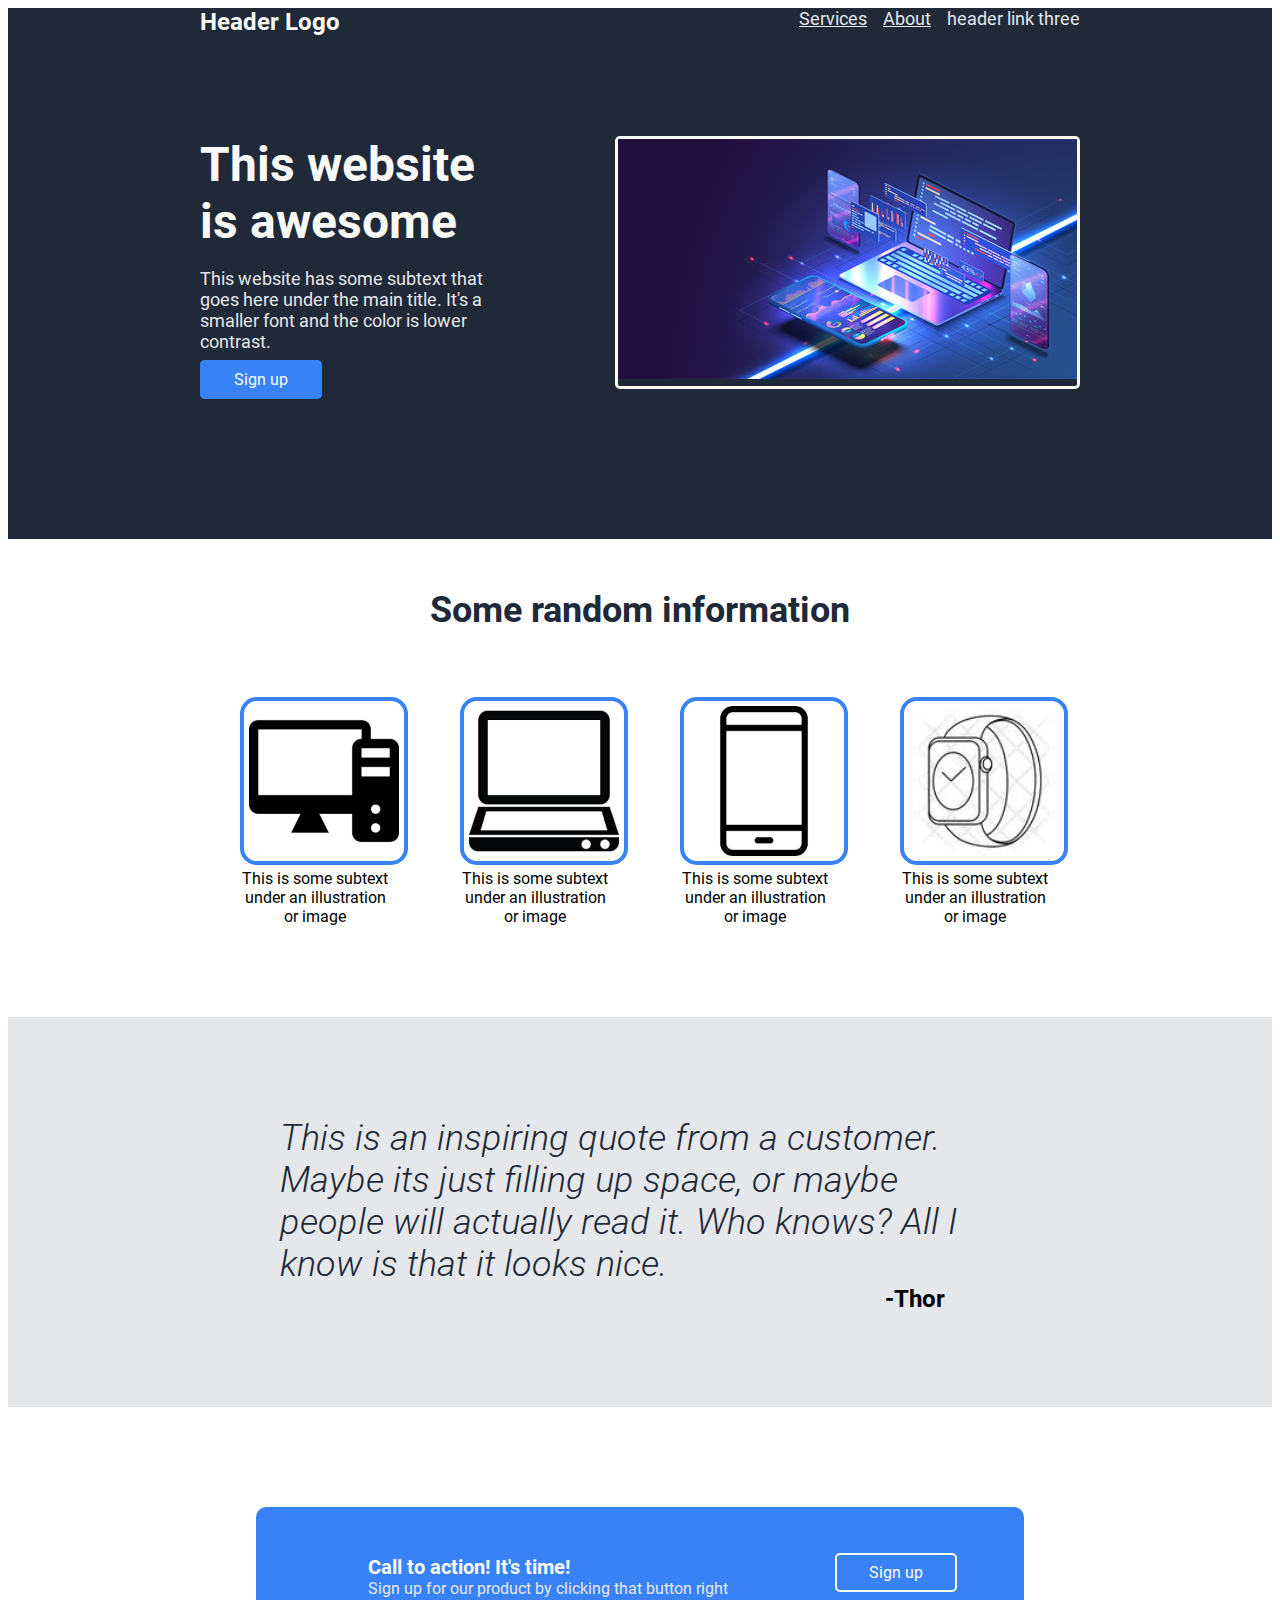
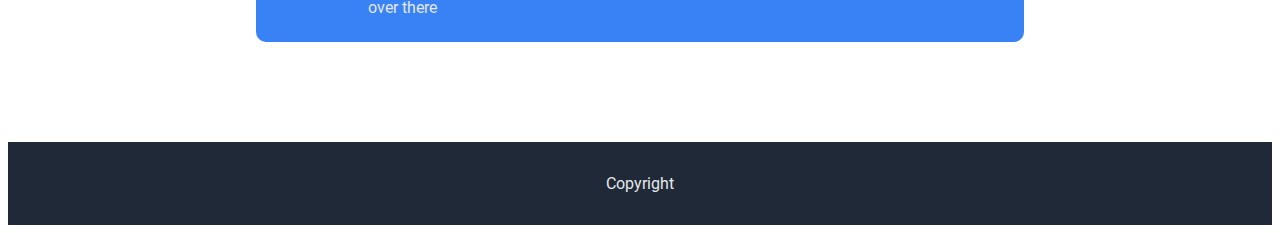
==== index.html @ f918aa76 "first-commit" ====
<!DOCTYPE html>
<html lang="en">
<head>
    <meta charset="UTF-8">
    <meta http-equiv="X-UA-Compatible" content="IE=edge">
    <meta name="viewport" content="width=device-width, initial-scale=1.0">
    <link rel="stylesheet" href="index_style.css">
    <title>Homepage</title>
</head>
<body>
    <header>
        <div id="header-container">
            <div id="header-logo">Header Logo</div>
            <div><a href="services.html" class="header-links">Services</a></div>
            <div><a href="about.html" class="header-links">About</a></div>
            <div><a class="header-links">header link three</a></div>
        </div>
    </header>
    <main>
        <section>
            <div id="intro-container">
                <div id="intro-item1">
                    <h1 id="intro-main-text">This website is awesome</h1>
                    <p id="intro-subtext">This website has some subtext that goes here under the main title. It's a smaller font and the color is lower contrast.</p>
                    <div id="signup-button-1">
                        <a>Sign up</a>
                    </div>
                </div>
                <div id="intro-item2">
                    <img src="img/heading-img.jpg" alt="main heading image">
                </div>
            </div>
        </section>

        <section id="info-sct">
            <div>
                <div id="info-sct-heading">Some random information</div>
                <div id="figure-container">
                    <div>
                        <figure>
                            <img class="images" src="img/computer.jpg" alt="Image of a computer/laptop with WiFi icon">
                            <figcaption>This is some subtext under an illustration or image</figcaption>
                        </figure>
                    </div>
                    <div>
                        <figure>
                            <img class="images" src="img/laptop.jpg" alt="Image of a tablet with WiFi icon">
                            <figcaption>This is some subtext under an illustration or image</figcaption>
                        </figure>
                    </div>
                    <div>
                        <figure>
                            <img class="images" src="img/smartphone.jpg" alt="Image of a mobile device with WiFi icon">
                            <figcaption>This is some subtext under an illustration or image</figcaption>
                        </figure>
                    </div>
                    <div>
                        <figure>
                            <img class="images" src="img/smartwatch.jpg" alt="Image of a smartwatch with WiFi icon">
                            <figcaption>This is some subtext under an illustration or image</figcaption>
                        </figure>
                    </div>
                </div>
            </div>
        </section>

        <section id="quote-sct">
            <div id="quote-container">
                <div id="quote-txt">
                   This is an inspiring quote from a customer. Maybe its just filling up space, or maybe people will actually read it. Who knows? All I know is that it looks nice.
                </div>
                <div id="quote-author">-Thor</div>
            </div>
        </section>

        <section>
            <div id="signup-sct">
                <div id="cta-container">
                    <span id="span-1">Call to action! It's time!</span><br>
                    <span id="span-2">Sign up for our product by clicking that button right over there</span>
                </div>
                <div id="signup-button-2">
                    <a>Sign up</a>
                </div>
            </div>
        </section>
    </main>
    <footer>
        Copyright
    </footer>
</body>
</html>
---- index_style.css ----
@font-face {
    font-family: 'Roboto';
    src: url(fonts/Roboto-Regular.ttf) format('truetype');
    font-weight: normal;
}
@font-face {
    font-family: 'Roboto';
    src: url(fonts/Roboto-Bold.ttf) format('truetype');
    font-weight: bold;
}
@font-face {
    font-family: 'Roboto';
    src: url(fonts/Roboto-LightItalic.ttf) format('truetype');
    font-weight: 100;
}
* {
    font-family: 'Roboto';
    font-weight: normal;
}

header, footer, #intro-container {
    background-color: #1F2937;
}
#intro-main-text {
    color: #F9FAF8;
    font-family: 'Roboto';
    font-weight: bold;
    font-size: 48px;
    margin-bottom: 0px;
    margin-top: 100px;
}
.header-links, #intro-subtext {
    font-size: 18px;
    color: #E5E7EB;
}
#info-sct-heading {
    margin-top: 50px;
    margin-bottom: 50px;
    font-size: 36px;
    font-weight: bold;
    color:#1F2937;
    text-align: center;
}
#quote-sct {
    padding-top: 100px;
    padding-bottom: 40px;
    background-color: #E5E7EB;
    height: 250px;
}
#quote-txt {
    font-size: 36px;
    font-weight: 100;
    color:#1F2937;
    width: 20em;
}
#cta-container {
    flex: 1.5;
    color: #F9FAF8;
    padding: 3em 1em 3em 7em;
}
footer {
    padding-top: 2em;
    padding-bottom: 2em;
    text-align: center;
    color: #E5E7EB;
}
#header-container {
    display: flex;
    gap: 1em;
    justify-content: flex-end;
    padding-left: 15vw;
    padding-right: 15vw;
}
#header-logo {
    font-weight: bold;
    font-size: 24px;
    color: #F9FAF8;
    flex: 5;
}
#intro-container {
    padding-bottom: 150px;
    padding-left: 15vw;
    padding-right: 15vw;
    display: flex;
    justify-content: flex-start;

}
#intro-item1, #intro-item2 {
    flex: 1;
}
#intro-item2 {
    margin-top: 100px;
    margin-left: 110px;
    border-style: solid;
    border-color: #F9FAF8;
    border-radius: 5px;
}
#figure-container {
    display: flex;
    justify-content: center;
    margin-bottom: 75px;
}
#figure-container div {
    width: 220px;
}
.images {
    width: 150px;
    height: 150px;
    padding: 5px;
    border-style: solid;
    border-width: 4px;
    border-color:#3882F6;
    border-radius: 10%;
}
figcaption {
    width: 150px;
    text-align: center;
}
#quote-container {
    display: flex;
    flex-direction: column;
    align-items: center;
}
#quote-author {
    margin-left: 550px;
    font-weight: bold;
    font-size: 24px;
}
#signup-sct {
    margin: 100px auto 100px auto;
    width: 60vw;
    height: 135px;
    border-radius: 10px;
    display: flex;
    background-color: #3882F6;
}
#signup-button-1 {
   color: #F9FAF8;
}
#signup-button-1>a {
    padding: 0.5em 2em 0.5em 2em;
    border-style: solid;
    border-width: 2px;
    border-color: #3882F6;
    border-radius: 5px;
    background-color: #3882F6;
}
#signup-button-2 {
    flex: 1;
    padding: 3.5em 0;
    text-align: center;
    color:#F9FAF8;
}
#signup-button-2>a {
    padding: 0.5em 2em 0.5em 2em;
    border-style: solid;
    border-width: 2px;
    border-color: #F9FAF8;
    border-radius: 5px;
}
#span-1 {
    font-size: 20px;
    font-weight: bold;
}
#span-2 {
    color: #E5E7EB;
}
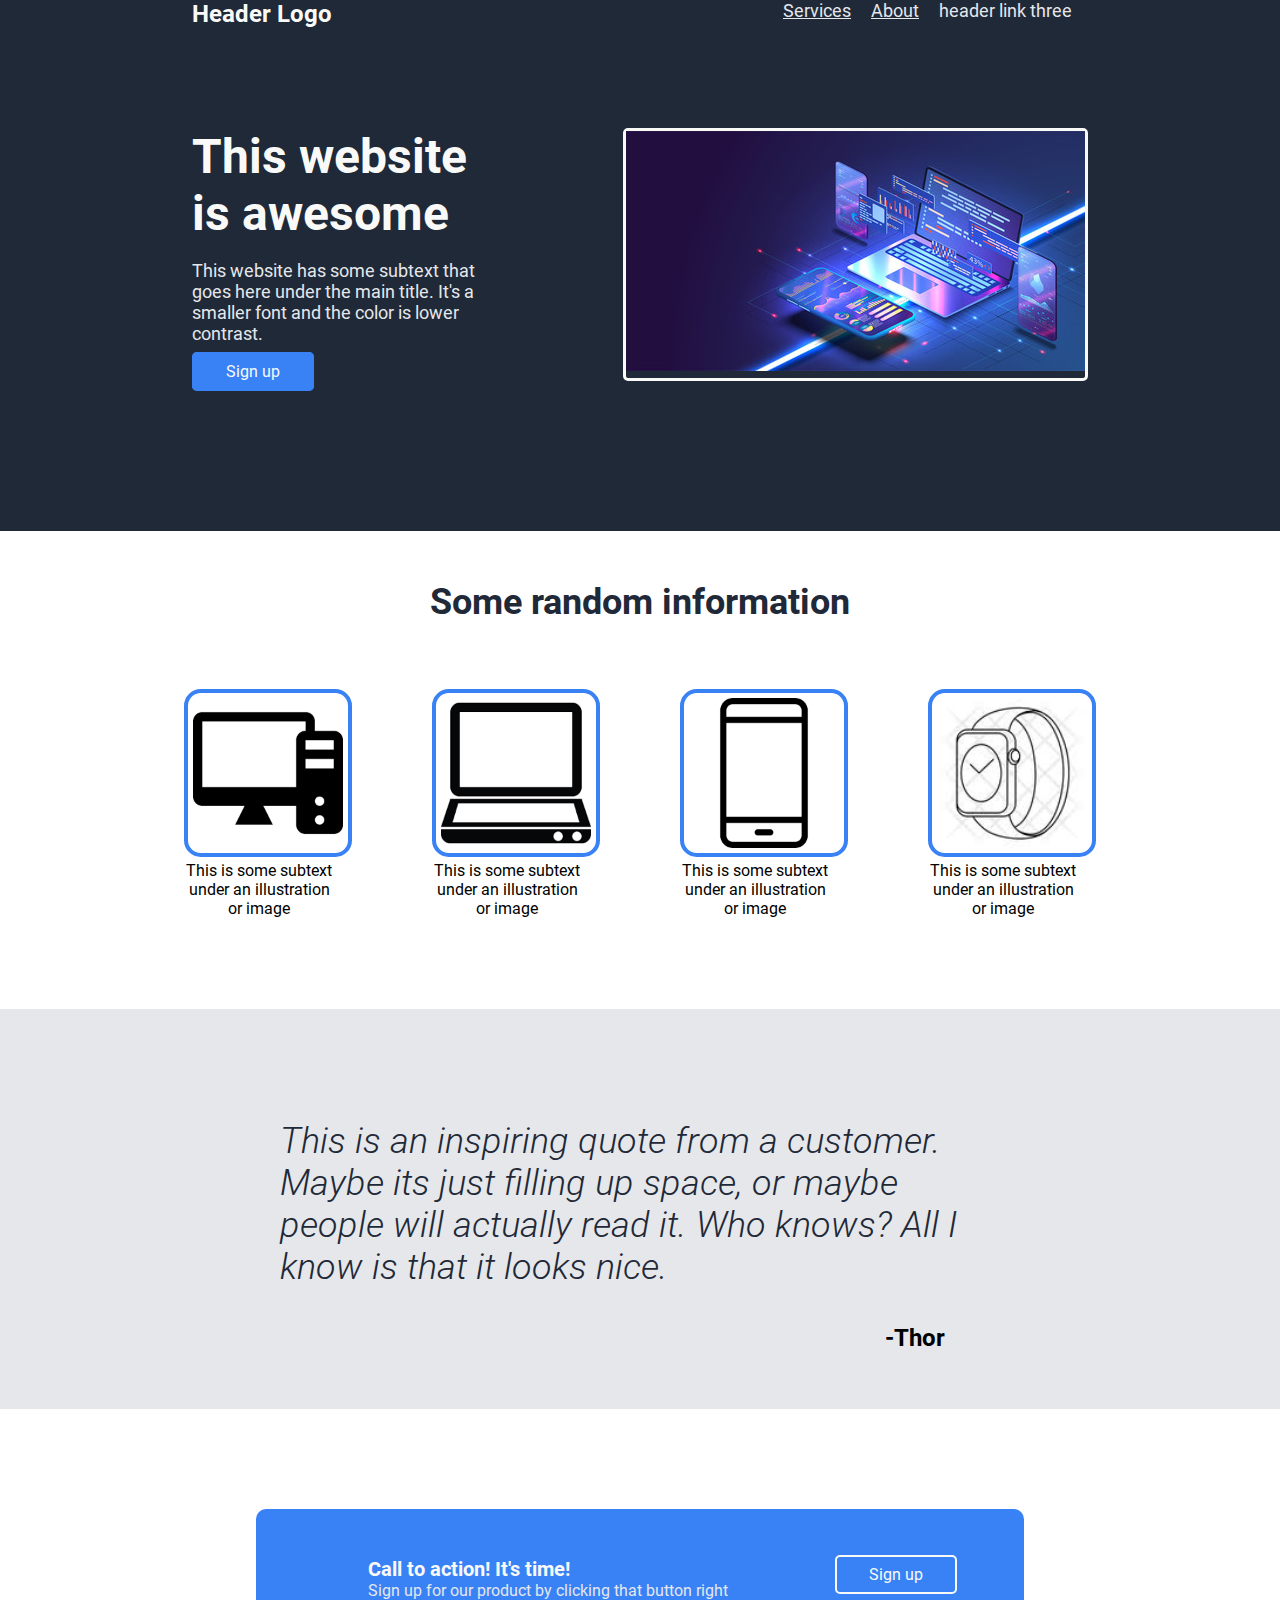
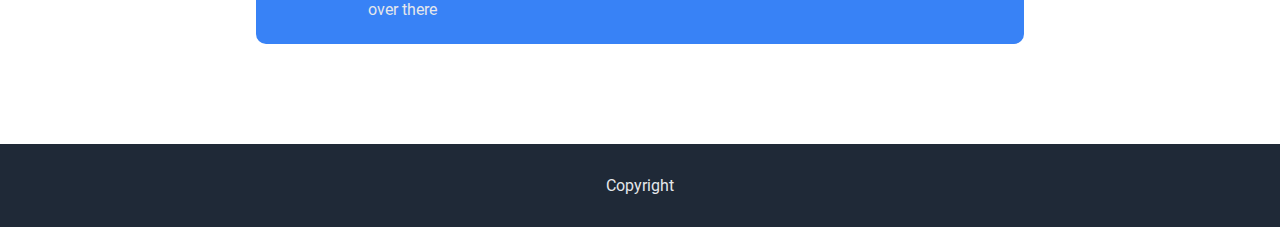
==== commit 65ed45c8: "second-commit" ====
--- a/index.html
+++ b/index.html
@@ -11,10 +11,12 @@
     <header>
         <div id="header-container">
             <div id="header-logo">Header Logo</div>
-            <div><a href="services.html" class="header-links">Services</a></div>
-            <div><a href="about.html" class="header-links">About</a></div>
-            <div><a class="header-links">header link three</a></div>
-        </div>
+            <nav>
+                <li><a href="services.html" class="header-links">Services</a></li>
+                <li><a href="about.html" class="header-links">About</a></li>
+                <li><a class="header-links">header link three</a></li>
+            </nav>
+        <div>
     </header>
     <main>
         <section>
@@ -36,39 +38,31 @@
             <div>
                 <div id="info-sct-heading">Some random information</div>
                 <div id="figure-container">
-                    <div>
-                        <figure>
-                            <img class="images" src="img/computer.jpg" alt="Image of a computer/laptop with WiFi icon">
-                            <figcaption>This is some subtext under an illustration or image</figcaption>
-                        </figure>
-                    </div>
-                    <div>
-                        <figure>
-                            <img class="images" src="img/laptop.jpg" alt="Image of a tablet with WiFi icon">
-                            <figcaption>This is some subtext under an illustration or image</figcaption>
-                        </figure>
-                    </div>
-                    <div>
-                        <figure>
-                            <img class="images" src="img/smartphone.jpg" alt="Image of a mobile device with WiFi icon">
-                            <figcaption>This is some subtext under an illustration or image</figcaption>
-                        </figure>
-                    </div>
-                    <div>
-                        <figure>
-                            <img class="images" src="img/smartwatch.jpg" alt="Image of a smartwatch with WiFi icon">
-                            <figcaption>This is some subtext under an illustration or image</figcaption>
-                        </figure>
-                    </div>
+                    <figure>
+                        <img class="images" src="img/computer.jpg" alt="Image of a computer/laptop with WiFi icon">
+                        <figcaption>This is some subtext under an illustration or image</figcaption>
+                    </figure>
+                    <figure>
+                        <img class="images" src="img/laptop.jpg" alt="Image of a tablet with WiFi icon">
+                        <figcaption>This is some subtext under an illustration or image</figcaption>
+                    </figure>
+                    <figure>
+                        <img class="images" src="img/smartphone.jpg" alt="Image of a mobile device with WiFi icon">
+                        <figcaption>This is some subtext under an illustration or image</figcaption>
+                    </figure>
+                    <figure>
+                        <img class="images" src="img/smartwatch.jpg" alt="Image of a smartwatch with WiFi icon">
+                        <figcaption>This is some subtext under an illustration or image</figcaption>
+                    </figure>
                 </div>
             </div>
         </section>
 
         <section id="quote-sct">
             <div id="quote-container">
-                <div id="quote-txt">
+                <blockquote>
                    This is an inspiring quote from a customer. Maybe its just filling up space, or maybe people will actually read it. Who knows? All I know is that it looks nice.
-                </div>
+                </blockquote>
                 <div id="quote-author">-Thor</div>
             </div>
         </section>
--- a/index_style.css
+++ b/index_style.css
@@ -17,7 +17,9 @@
     font-family: 'Roboto';
     font-weight: normal;
 }
-
+body {
+    margin: 0px;
+}
 header, footer, #intro-container {
     background-color: #1F2937;
 }
@@ -33,6 +35,11 @@
     font-size: 18px;
     color: #E5E7EB;
 }
+nav {
+    display: flex;
+    list-style-type: none;
+    gap: 20px;
+}
 #info-sct-heading {
     margin-top: 50px;
     margin-bottom: 50px;
@@ -42,12 +49,12 @@
     text-align: center;
 }
 #quote-sct {
-    padding-top: 100px;
-    padding-bottom: 40px;
+    padding-top: 75px;
+    padding-bottom: 75px;
     background-color: #E5E7EB;
     height: 250px;
 }
-#quote-txt {
+blockquote {
     font-size: 36px;
     font-weight: 100;
     color:#1F2937;
